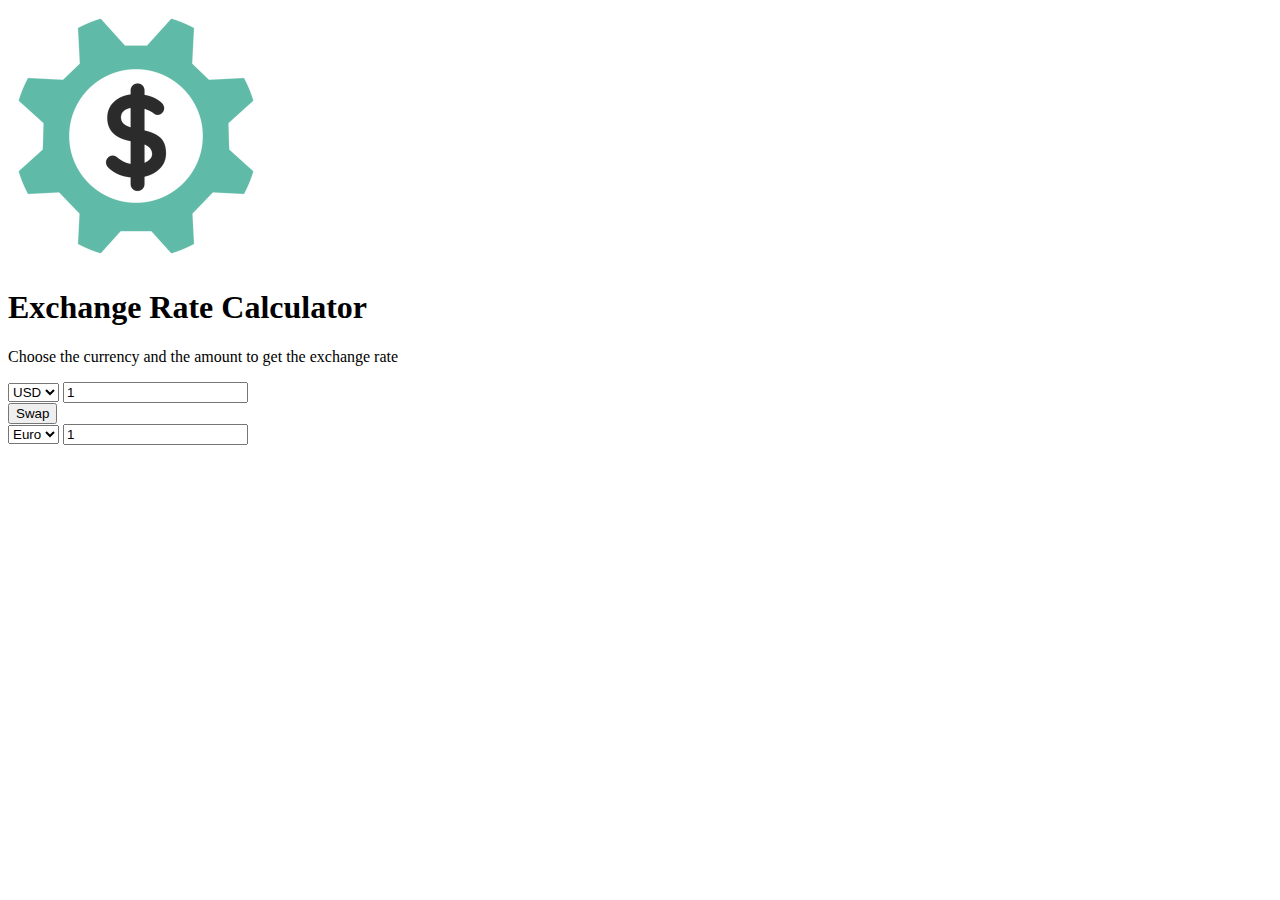
==== exchange rate calc/index.html @ f977a7b9 "basics fo currency exchagne" ====
<!DOCTYPE html>
<html lang="en">
<head>
  <meta charset="UTF-8">
  <meta http-equiv="X-UA-Compatible" content="IE=edge">
  <meta name="viewport" content="width=device-width, initial-scale=1.0">
  <link rel="stylesheet" href="style.css">
  <title>Exchange Rate Calculator</title>
</head>
<body>
  <img src="img/money.png" alt="" class="money-img">
  <h1>Exchange Rate Calculator</h1>
  <p>Choose the currency and the amount to get the exchange rate</p>
  <div class="container">
    <div class="currency">
      <select name="" id="currency-one">
        <option value="USD" selected>USD</option>
        <option value="ZAR">ZAR</option>
        <option value="EURO">Euro</option>
      </select>
      <input type="number"  id="amount-one" placeholder="0" value="1">
    </div>
    <div class="swap-rate-container">
      <button class="btn" id="rate">
        Swap
      </button>
      <div class="rate" id="rate"></div>
    </div>
    <div class="currency">
      <select name="" id="currency-two">
        <option value="USD">USD</option>
        <option value="ZAR">ZAR</option>
        <option value="EURO" selected>Euro</option>
      </select>
      <input type="number"  id="amount-one" placeholder="0" value="1">
    </div>
  </div>
  <script src="scripts.js"></script>
</body>
</html>
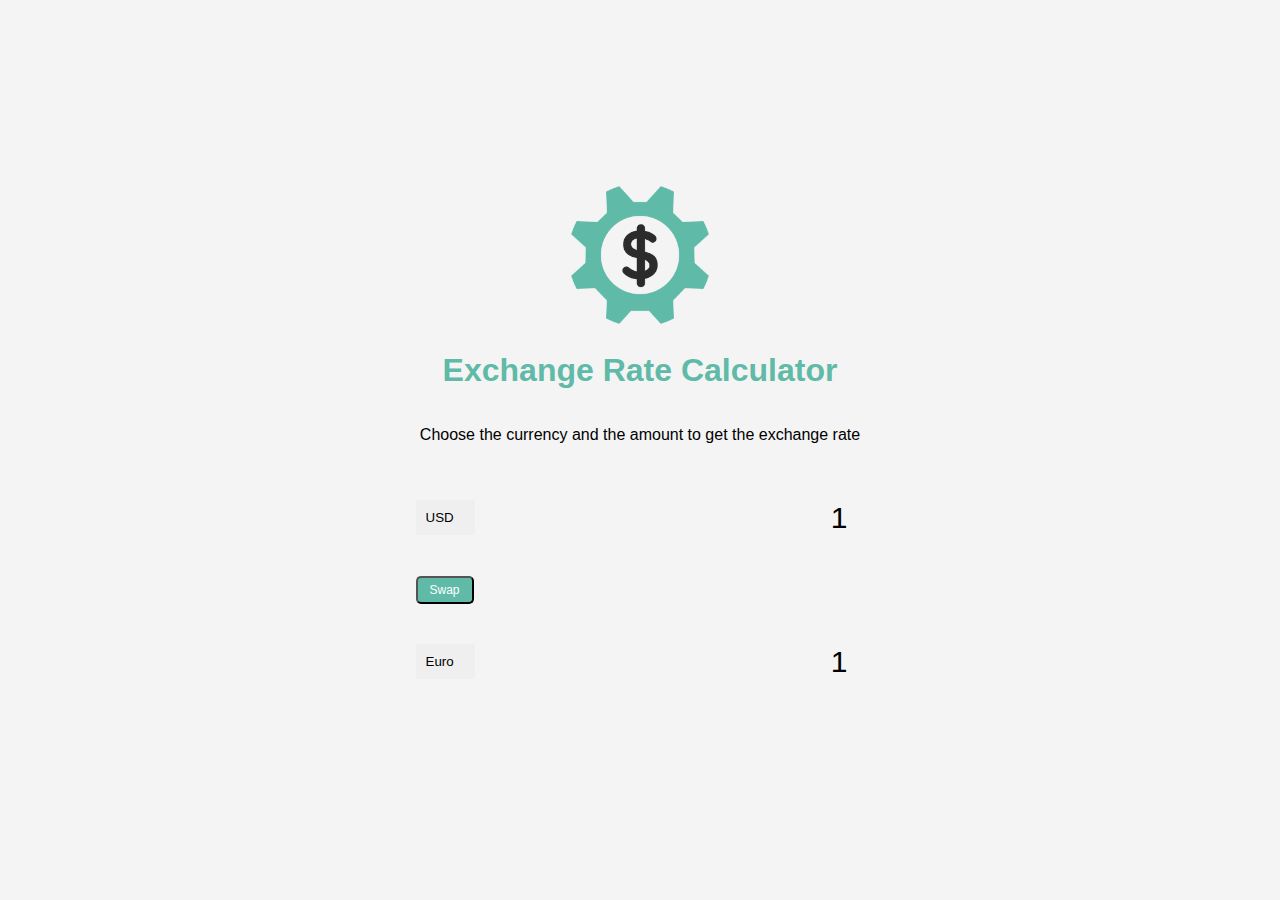
==== commit 118df1c5: "basic tv search api - colt steele" ====
--- a/exchange rate calc/index.html
+++ b/exchange rate calc/index.html
@@ -1,40 +1,38 @@
 <!DOCTYPE html>
 <html lang="en">
-<head>
-  <meta charset="UTF-8">
-  <meta http-equiv="X-UA-Compatible" content="IE=edge">
-  <meta name="viewport" content="width=device-width, initial-scale=1.0">
-  <link rel="stylesheet" href="style.css">
-  <title>Exchange Rate Calculator</title>
-</head>
-<body>
-  <img src="img/money.png" alt="" class="money-img">
-  <h1>Exchange Rate Calculator</h1>
-  <p>Choose the currency and the amount to get the exchange rate</p>
-  <div class="container">
-    <div class="currency">
-      <select name="" id="currency-one">
-        <option value="USD" selected>USD</option>
-        <option value="ZAR">ZAR</option>
-        <option value="EURO">Euro</option>
-      </select>
-      <input type="number"  id="amount-one" placeholder="0" value="1">
+  <head>
+    <meta charset="UTF-8" />
+    <meta http-equiv="X-UA-Compatible" content="IE=edge" />
+    <meta name="viewport" content="width=device-width, initial-scale=1.0" />
+    <link rel="stylesheet" href="styles.css" />
+    <title>Exchange Rate Calculator</title>
+  </head>
+  <body>
+    <img src="img/money.png" alt="" class="money-img" />
+    <h1>Exchange Rate Calculator</h1>
+    <p>Choose the currency and the amount to get the exchange rate</p>
+    <div class="container">
+      <div class="currency">
+        <select name="" id="currency-one">
+          <option value="USD" selected>USD</option>
+          <option value="ZAR">ZAR</option>
+          <option value="EURO">Euro</option>
+        </select>
+        <input type="number" id="amount-one" placeholder="0" value="1" />
+      </div>
+      <div class="swap-rate-container">
+        <button class="btn" id="rate">Swap</button>
+        <div class="rate" id="rate"></div>
+      </div>
+      <div class="currency">
+        <select name="" id="currency-two">
+          <option value="USD">USD</option>
+          <option value="ZAR">ZAR</option>
+          <option value="EURO" selected>Euro</option>
+        </select>
+        <input type="number" id="amount-one" placeholder="0" value="1" />
+      </div>
     </div>
-    <div class="swap-rate-container">
-      <button class="btn" id="rate">
-        Swap
-      </button>
-      <div class="rate" id="rate"></div>
-    </div>
-    <div class="currency">
-      <select name="" id="currency-two">
-        <option value="USD">USD</option>
-        <option value="ZAR">ZAR</option>
-        <option value="EURO" selected>Euro</option>
-      </select>
-      <input type="number"  id="amount-one" placeholder="0" value="1">
-    </div>
-  </div>
-  <script src="scripts.js"></script>
-</body>
-</html>+    <script src="scripts.js"></script>
+  </body>
+</html>
--- a/exchange rate calc/styles.css
+++ b/exchange rate calc/styles.css
@@ -0,0 +1,81 @@
+:root {
+  --primary-color: #5fbaa7;
+}
+* {
+  box-sizing: border-box;
+}
+body {
+  background-color: #f4f4f4;
+  font-family: Arial, Helvetica, sans-serif;
+  display: flex;
+  flex-direction: column;
+  align-items: center;
+  justify-content: center;
+  height: 100vh;
+  margin: 0;
+  padding: 20px;
+}
+h1 {
+  color: var(--primary-color);
+}
+p {
+  text-align: center;
+}
+.btn {
+  color: #fff;
+  background: var(--primary-color);
+  cursor: pointer;
+  border-radius: 5px;
+  font-size: 12px;
+  padding: 5px 12px;
+}
+.money-img {
+  width: 150px;
+}
+
+.currency {
+  padding: 40px 0;
+  display: flex;
+  align-items: center;
+  justify-content: space-between;
+}
+
+.currency select {
+  padding: 10px 20px 10px 10px;
+  -moz-appearance: none;
+  -webkit-appearance: none;
+  border: 1px;
+  background-position: right 10px top 50%, 0, 0;
+  background-size: 12px auto, 100%;
+  background-repeat: no-repeat;
+}
+
+.currency input {
+  border: 0;
+  background: transparent;
+  font-size: 30px;
+  text-align: right;
+}
+
+.swap-rate-container {
+  display: flex;
+  align-items: center;
+  justify-content: space-between;
+}
+.rate {
+  color: var(--pimary-color);
+  font-size: 14px;
+  padding: 0 10px;
+}
+
+select:focus,
+input:focus,
+button:focus {
+  outline: none;
+}
+
+@media (max-width: 600px) {
+  .currency input {
+    width: 200px;
+  }
+}
